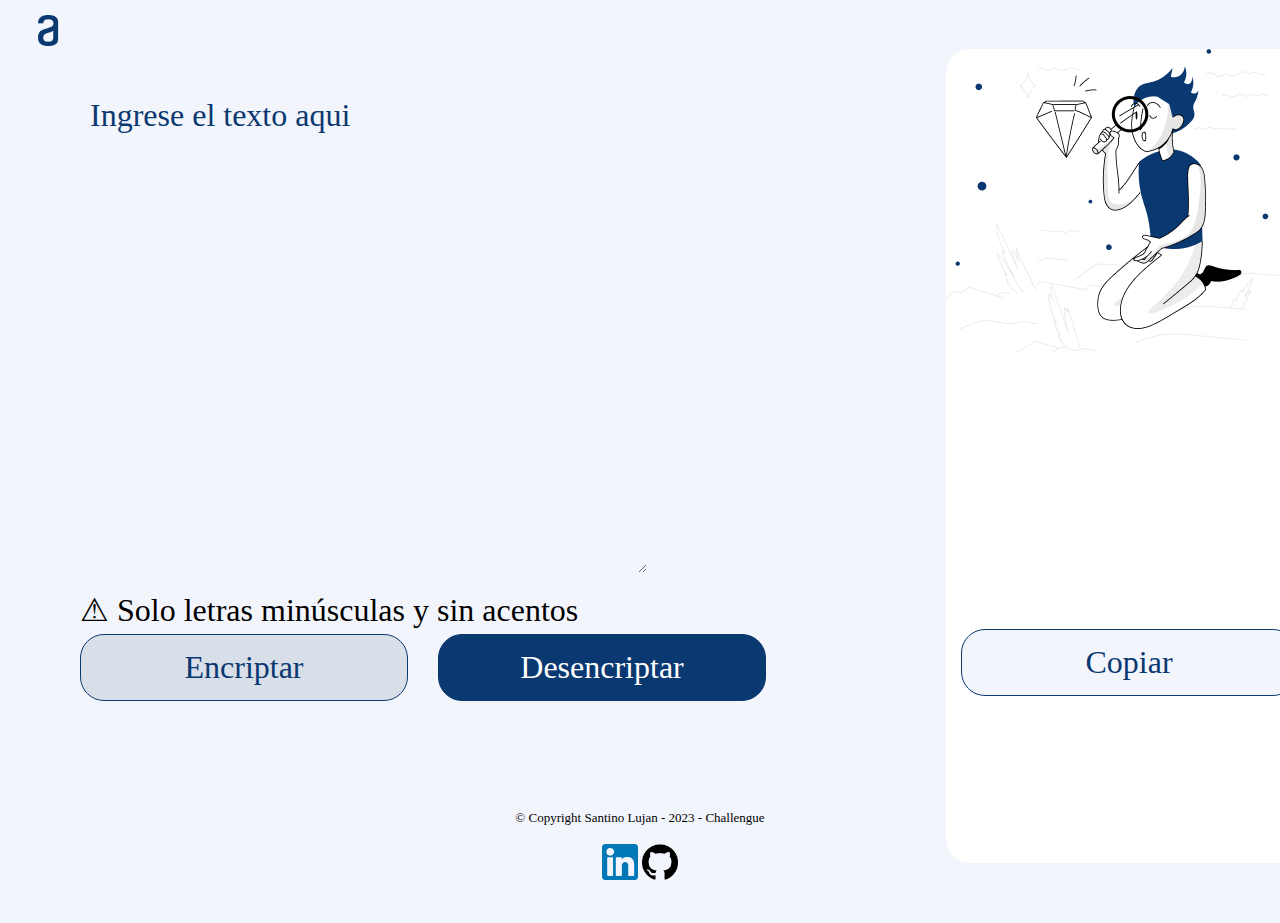
==== index.html @ e67682cb "Renombrando archivos y ordenando el codigo" ====
<!DOCTYPE html>

<html lang="es">

    <head>
        <meta charset="UTF-8">
        <meta name="viewport" content="width=device-width">
        <title>Alura Challengue</title>
        <link rel="stylesheet" href="reset.css">
        <link rel="stylesheet" href="style.css">
        <link rel="preconnect" href="https://fonts.googleapis.com">
        <link rel="preconnect" href="https://fonts.gstatic.com" crossorigin>
        <link href="https://fonts.googleapis.com/css2?family=Montserrat:ital,wght@1,300&display=swap" rel="stylesheet">
    </head>

    <body>
        <header>
            <h1><img class="logo-alura" src="imagenes/logoalura.png" alt="Logo de Alura"></h1>
        </header>
        
        <main>
            <section class="sectiontexto">
                <textarea class="texto-ingresado" cols="30" rows="10" required placeholder="Ingrese el texto aqui"></textarea>
                <div>
                    <h6 class="informacion"> &#9888 Solo letras minúsculas y sin acentos</h6>
                </div>
                <div class="botones">
                    <button class="encriptar" onclick="btnencriptar()"> Encriptar </button>
                    <button class="desencriptar" onclick="btndesencriptar()"> Desencriptar </button>
                </div>
            </section>


            <section class="sectionmensaje">
                <textarea class="mensaje" cols="20" rows="10"> </textarea>
                <div>
                    <button class="copiar" onclick="btncopiar()"> Copiar </button>
                </div>
            </section>  
            
        

        </main>   
        <script src="challengue.js"></script> 
        <footer>
            <p class="copyright">&copy Copyright Santino Lujan - 2023 - Challengue</p>
            <a href="https://www.linkedin.com/in/santino-lujan-a4374021a/?trk=public-profile-join-page" target="_blank"><img src="imagenes/linkedin.png" alt="Linkedin" class="linkdin"></a> 
            <a href="https://github.com/santilujan" target="_blank"> <img src="imagenes/GitHub.png" alt="GitHub" class="github"> </a>
        </footer>    
        
    </body>
---- style.css ----
*{
    background: #F3F5FC;
    font-family: 'Inter';
    font-weight: 400;
    font-size: 32px;
    line-height: 150%;
}   

.logo-alura{
    padding-top: 15px;
    padding-left: 10px;
    width: 6%;  
}


main{
    display: flex;
    margin-left: 80px;
    margin-bottom: 50px;
}

.texto-ingresado{
    border: none;
    color: #0A3871;
    margin-top: 40px;
    padding-left: 10px;
}

::placeholder{ color: #0A3871;}

.texto-ingresado:focus{
    outline: none;
}

.botones{
    display: flex;
    

}

.encriptar{
    background: #d8dfe8;
    border: 1px solid #0A3871;
    border-radius: 24px;
    color: #0A3871;
    cursor: pointer;
    height: 67px;
    
    width: 328px;
}
.encriptar:hover{
    transform: scale(1.05);
}

.desencriptar{
    background: #0A3871;
    border: 1px solid #0A3871;
    border-radius: 24px;
    color: white;
    cursor: pointer;
    margin-left: 30px;
    height: 67px;
    width: 328px;
}

.desencriptar:hover{
    transform: scale(1.05);
}

.mensaje{
    background: white;
    background-image: url("imagenes/Muñeco.png");
    background-repeat: no-repeat;
    border: none;
    border-radius: 24px;
    color: #0A3871;
    margin-left: 180px;
    padding-left: 20px;
    position: absolute;
    height: 90%;
}

.mensaje:focus{
    outline: none;
}




.copiar{
    border: 1px solid #0A3871;
    border-radius: 24px;
    color: #0A3871;
    cursor: pointer;
    height: 67px;
    margin-left: 195px;
    margin-top: 580px;
    position: absolute;
    width: 336px;
    transition: 0.5s all;
}

.copiar:hover{
    background: #0A3871;
    transform: scale(1.05);
    color: white;
}



footer{
    text-align: center;
    padding: 40px;
}

.copyright{
    color: black;
    font-size: 13px;
    margin: 20px;
}

.linkdin{
    width: 3%;
    text-align: center;
}

.github{
    width: 3%;
    text-align: center;
}

@media screen and (max-width:480px){
    
    *{
        font-size: 25px;
    }

    .logo-alura{
        width: auto;
        padding-left: 0px;
    }
    main{
        margin-left: 0px;
        display: inline-block;
    }


    .botones{
        display: inline;
    }

    

    .desencriptar, .encriptar{
        margin-left: 0px;
        height: auto;
    }

    .sectionmensaje, .sectiontexto{
        text-align: center;
    }
    .mensaje{
        width: 80%;
        margin-left: 0px;
        position: relative;
        height: auto;
        margin-top: 20px;

    }

    .copiar{
        position: relative;
        margin-left: 0px;
        margin-top: 0px;

    }

   

}
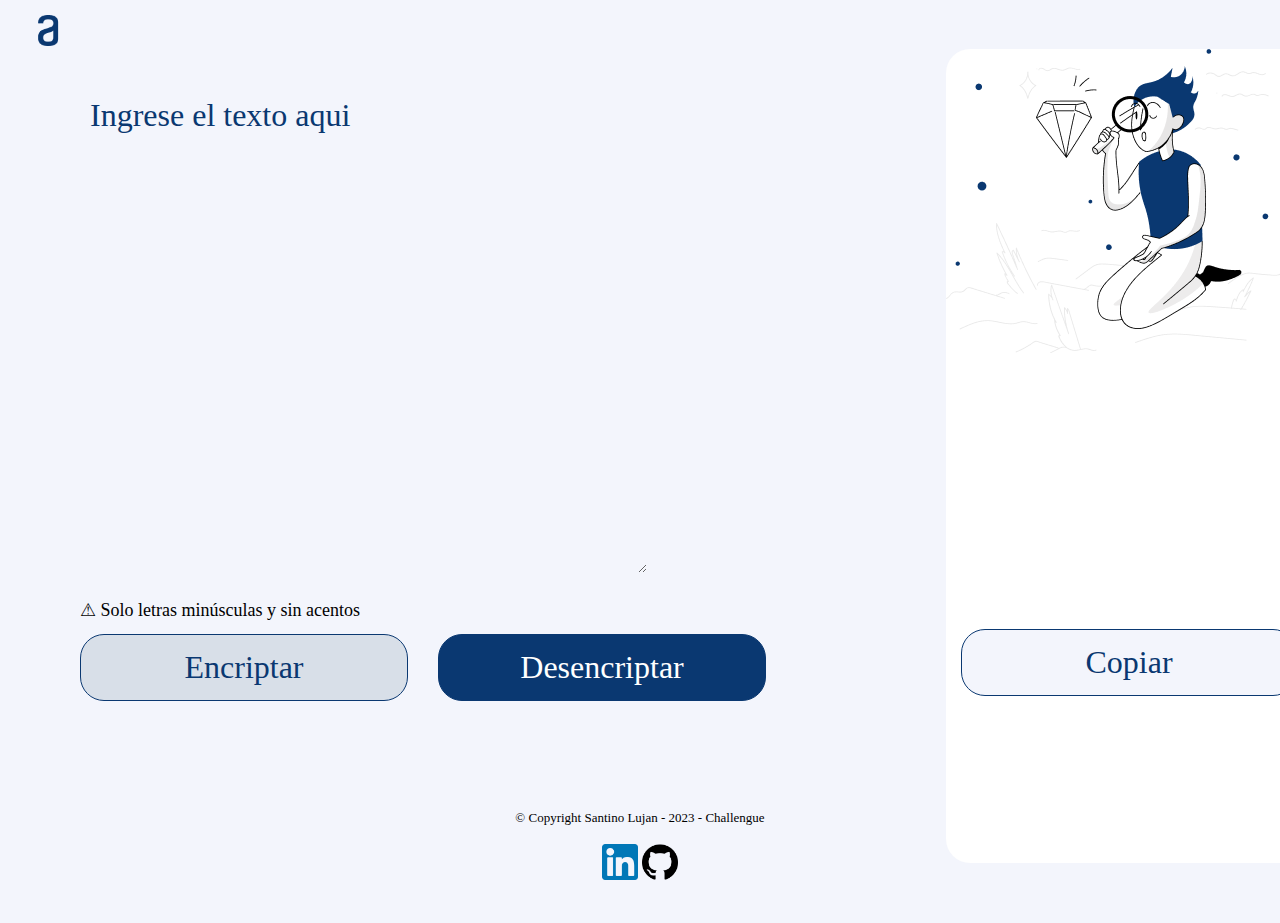
==== commit 976c9af1: "Agregando link al logo de alura" ====
--- a/index.html
+++ b/index.html
@@ -15,7 +15,7 @@
 
     <body>
         <header>
-            <h1><img class="logo-alura" src="imagenes/logoalura.png" alt="Logo de Alura"></h1>
+            <h1><a href="https://www.aluracursos.com/" target="_blank"><img class="logo-alura" src="imagenes/logoalura.png" alt="Logo de Alura"> </a></h1>
         </header>
         
         <main>
@@ -41,7 +41,7 @@
         
 
         </main>   
-        <script src="challengue.js"></script> 
+        <script src="script.js"></script> 
         <footer>
             <p class="copyright">&copy Copyright Santino Lujan - 2023 - Challengue</p>
             <a href="https://www.linkedin.com/in/santino-lujan-a4374021a/?trk=public-profile-join-page" target="_blank"><img src="imagenes/linkedin.png" alt="Linkedin" class="linkdin"></a> 
--- a/style.css
+++ b/style.css
@@ -30,6 +30,11 @@
 
 .texto-ingresado:focus{
     outline: none;
+}
+
+.informacion{
+    font-size: 18px;
+    font-style: 'Inter';
 }
 
 .botones{
